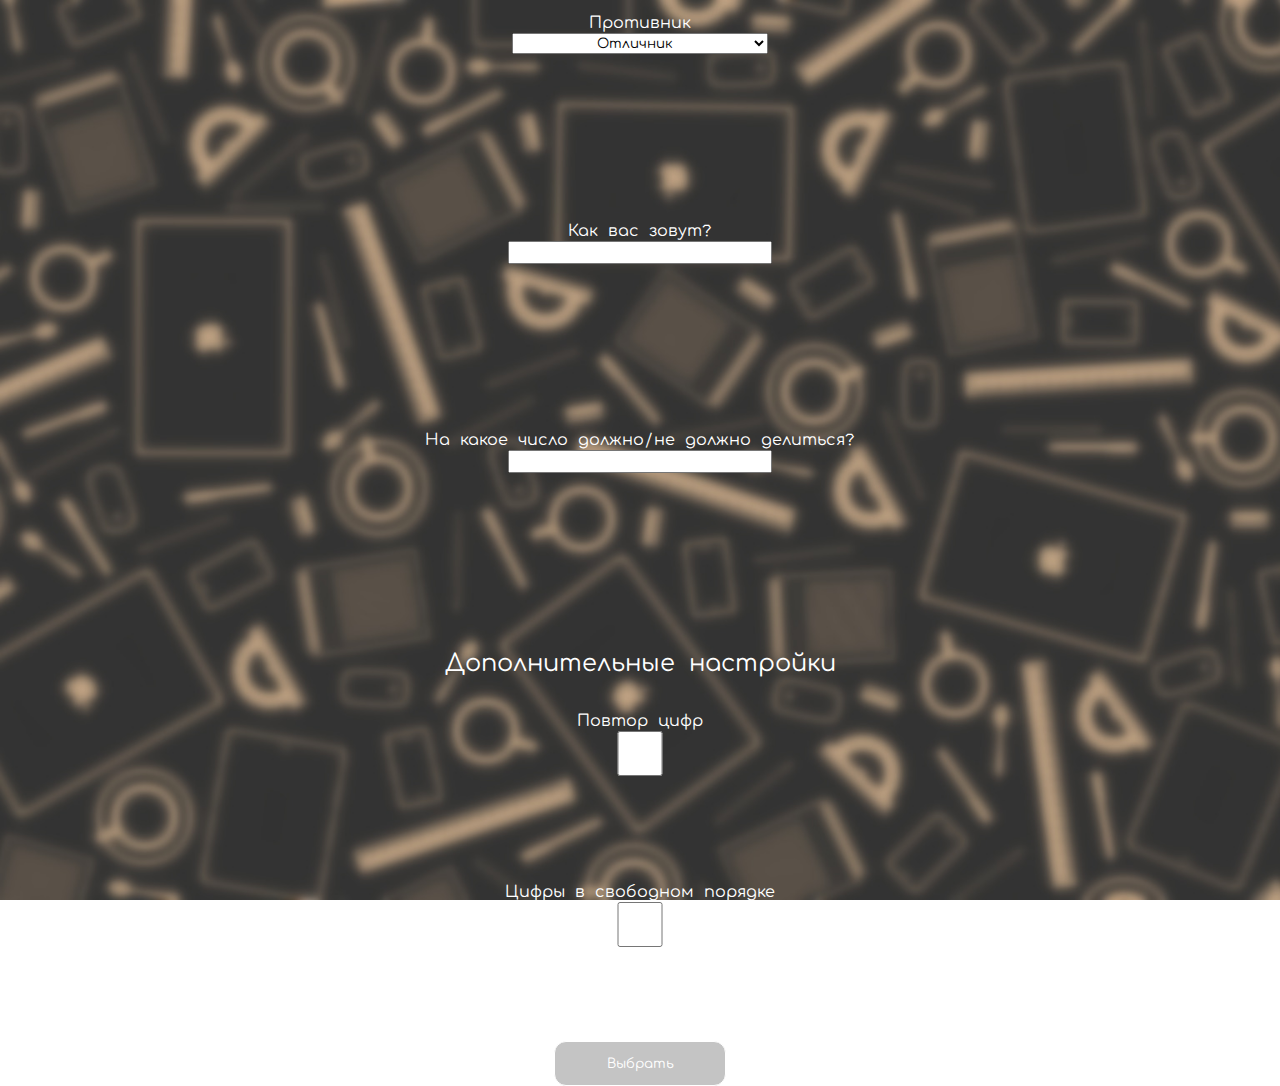
==== index.html @ cf6c7089 "Beta 1.0" ====
<!DOCTYPE html>
<html lang="ru">

<head>
    <link rel="preconnect" href="https://fonts.googleapis.com">
    <link rel="preconnect" href="https://fonts.gstatic.com" crossorigin>
    <link
        href="https://fonts.googleapis.com/css2?family=Comfortaa:wght@300..700&family=Kode+Mono:wght@400..700&display=swap"
        rel="stylesheet">
    <link rel="stylesheet" href="./css/style.css">
    <link rel="stylesheet" href="./css/index.css">
    <meta charset="UTF-8">
    <meta name="viewport" content="width=device-width, initial-scale=1.0">
    <title>Выберите режим игры</title>
</head>

<body>
    <div class="form">
        <label for="difficulty">Противник</label>
        <select name="difficulty" required id="difficulty">
            <option value="easy">Отличник</option>
            <option value="normal">Олимпиадник</option>
            <option value="hard">Учитель</option>
        </select>
        <label for="name">Как вас зовут?</label>
        <input required type="text" autocomplete="name" value="Guest" id="name">
        <label for="divide">На какое число должно/не должно делиться?</label>
        <input required type="number" id="divide" value="9" min="2" max="9">
        <div class="form__addit">
            <h2>Дополнительные настройки</h2>
            <label for="repeat">Повтор цифр</label>
            <input type="checkbox" name="repeat" id="repeat">
            <label for="freeOrder">Цифры в свободном порядке</label>
            <input type="checkbox" name="freeOrder" id="freeOrder">
        </div>
        <button>Выбрать</button>
        <script src="./js/startPage.js"></script>
    </div>
</body>

</html>
---- css/style.css ----
* {
    font-family: "Kode Mono", "Comfortaa";
    font-optical-sizing: auto;
    font-weight: 400;
    color: white;
    font-style: normal;
}

body {
    position: absolute;
    overflow-x: hidden;
    left: 0;
    height: 100vh;
    width: 100vw;
    background-image: url(../img/bg.jpg);
    background-position: center;
    top: 0;
    background-repeat: no-repeat;
    background-attachment: fixed;
    background-size: cover;
    margin: 0;
    max-height: 100vh;
    padding: 0;
}


h1 {
    font-size: 1em;
}

button {
    background: rgba(0, 0, 0, 0.233);
    border: white 1px solid;
    padding: 2% 8%;
    color: white;
    margin-top: 0;
    border-radius: 12px;
}
---- css/index.css ----
.form {
    min-height: 100vh;
    margin: auto;
    display: flex;
    flex-direction: column;
    width: 50vw;
    justify-content: center;
    align-items: center;
    text-align: center;
}

.form input, .form select {
    width: 40%;
    height: 5%;
    text-align: center;
    margin: 0 0 24% 0;
}

.form label {
    color: white;
    margin-top: 12px;
    margin-bottom: 0;
}

.form__addit {
    display: flex;
    justify-content: center;
    align-items: center;
    flex-direction: column;
}

.form__addit input {
    height: 5vh;
}

select *, select {
    color: black;
}



.form__addit h2 {
    align-self: center;
    clear: both;
    display: block;
    justify-self: center;
}

@media (max-width: 768px) {
    .form {
        width: 100vw;
    }
    .form input, .form select {
        width: 80%;
    }
}
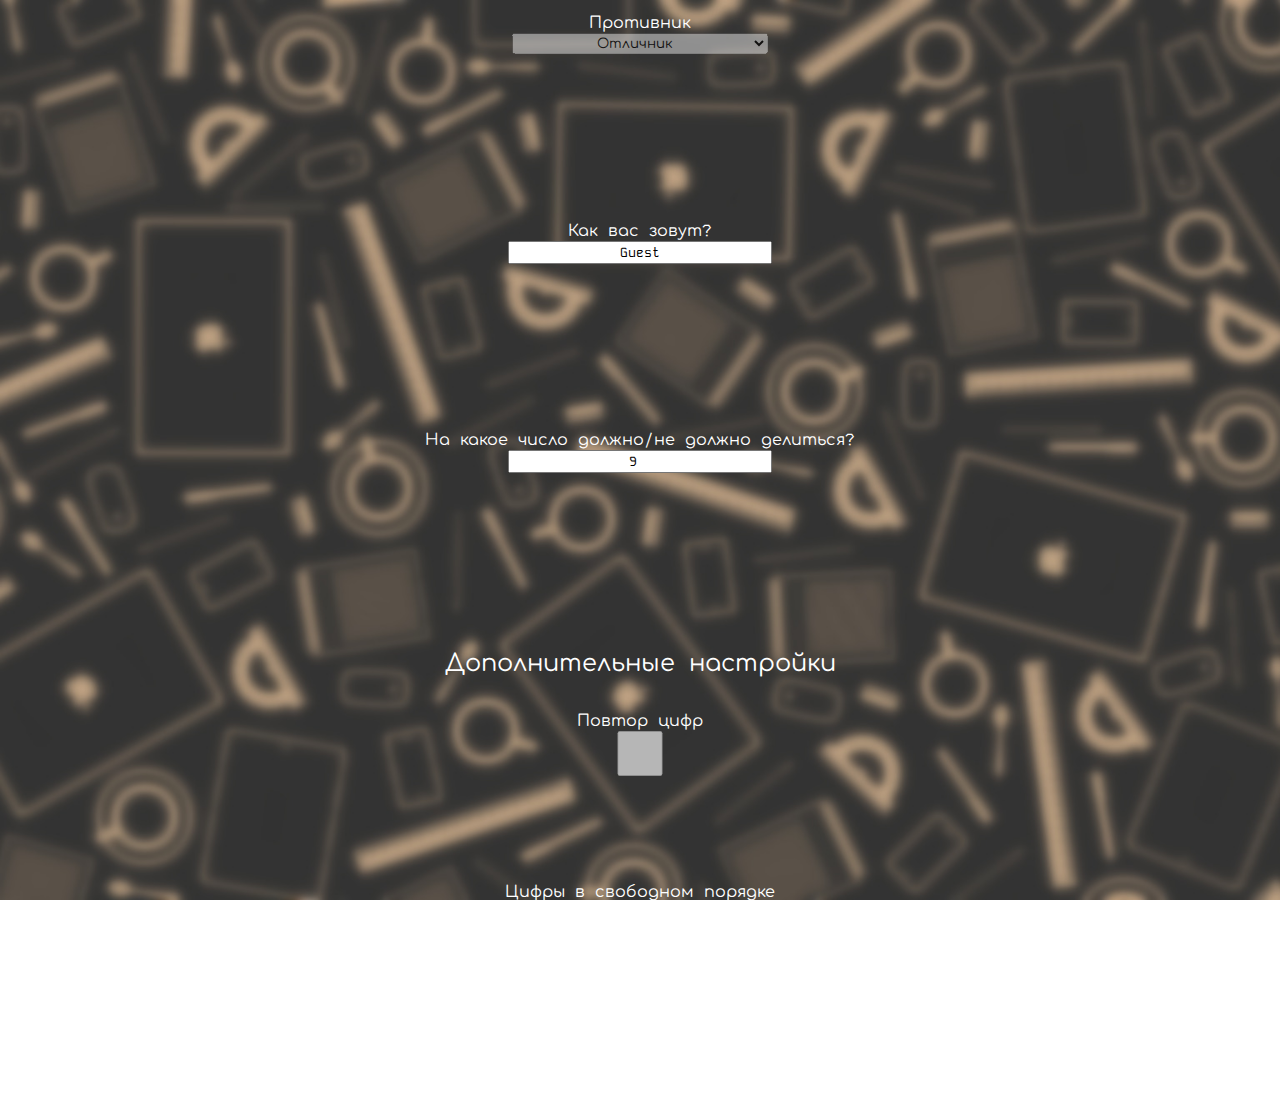
==== commit f59ba754: "Add files via upload" ====
--- a/index.html
+++ b/index.html
@@ -1,41 +1,41 @@
-<!DOCTYPE html>
-<html lang="ru">
-
-<head>
-    <link rel="preconnect" href="https://fonts.googleapis.com">
-    <link rel="preconnect" href="https://fonts.gstatic.com" crossorigin>
-    <link
-        href="https://fonts.googleapis.com/css2?family=Comfortaa:wght@300..700&family=Kode+Mono:wght@400..700&display=swap"
-        rel="stylesheet">
-    <link rel="stylesheet" href="./css/style.css">
-    <link rel="stylesheet" href="./css/index.css">
-    <meta charset="UTF-8">
-    <meta name="viewport" content="width=device-width, initial-scale=1.0">
-    <title>Выберите режим игры</title>
-</head>
-
-<body>
-    <div class="form">
-        <label for="difficulty">Противник</label>
-        <select name="difficulty" required id="difficulty">
-            <option value="easy">Отличник</option>
-            <option value="normal">Олимпиадник</option>
-            <option value="hard">Учитель</option>
-        </select>
-        <label for="name">Как вас зовут?</label>
-        <input required type="text" autocomplete="name" value="Guest" id="name">
-        <label for="divide">На какое число должно/не должно делиться?</label>
-        <input required type="number" id="divide" value="9" min="2" max="9">
-        <div class="form__addit">
-            <h2>Дополнительные настройки</h2>
-            <label for="repeat">Повтор цифр</label>
-            <input type="checkbox" name="repeat" id="repeat">
-            <label for="freeOrder">Цифры в свободном порядке</label>
-            <input type="checkbox" name="freeOrder" id="freeOrder">
-        </div>
-        <button>Выбрать</button>
-        <script src="./js/startPage.js"></script>
-    </div>
-</body>
-
+<!DOCTYPE html>
+<html lang="ru">
+
+<head>
+    <link rel="preconnect" href="https://fonts.googleapis.com">
+    <link rel="preconnect" href="https://fonts.gstatic.com" crossorigin>
+    <link
+        href="https://fonts.googleapis.com/css2?family=Comfortaa:wght@300..700&family=Kode+Mono:wght@400..700&display=swap"
+        rel="stylesheet">
+    <link rel="stylesheet" href="./css/style.css">
+    <link rel="stylesheet" href="./css/index.css">
+    <meta charset="UTF-8">
+    <meta name="viewport" content="width=device-width, initial-scale=1.0">
+    <title>Выберите режим игры</title>
+</head>
+
+<body>
+    <div class="form">
+        <label for="difficulty">Противник</label>
+        <select name="difficulty" disabled required id="difficulty">
+            <option value="easy">Отличник</option>
+            <option value="normal">Олимпиадник</option>
+            <option value="hard">Учитель</option>
+        </select>
+        <label for="name">Как вас зовут?</label>
+        <input required type="text" autocomplete="name" value="Guest" id="name">
+        <label for="divide">На какое число должно/не должно делиться?</label>
+        <input required type="number" id="divide" value="9" min="2" max="9">
+        <div class="form__addit">
+            <h2>Дополнительные настройки</h2>
+            <label for="repeat">Повтор цифр</label>
+            <input type="checkbox" disabled name="repeat" id="repeat">
+            <label for="freeOrder">Цифры в свободном порядке</label>
+            <input type="checkbox" disabled name="freeOrder" id="freeOrder">
+        </div>
+        <button>Выбрать</button>
+        <script src="./js/startPage.js"></script>
+    </div>
+</body>
+
 </html>--- a/css/style.css
+++ b/css/style.css
@@ -1,39 +1,42 @@
-* {
-    font-family: "Kode Mono", "Comfortaa";
-    font-optical-sizing: auto;
-    font-weight: 400;
-    color: white;
-    font-style: normal;
-}
-
-body {
-    position: absolute;
-    overflow-x: hidden;
-    left: 0;
-    height: 100vh;
-    width: 100vw;
-    background-image: url(../img/bg.jpg);
-    background-position: center;
-    top: 0;
-    background-repeat: no-repeat;
-    background-attachment: fixed;
-    background-size: cover;
-    margin: 0;
-    max-height: 100vh;
-    padding: 0;
-}
-
-
-h1 {
-    font-size: 1em;
-}
-
-button {
-    background: rgba(0, 0, 0, 0.233);
-    border: white 1px solid;
-    padding: 2% 8%;
-    color: white;
-    margin-top: 0;
-    border-radius: 12px;
-}
-
+* {
+    font-family: "Kode Mono", "Comfortaa";
+    font-optical-sizing: auto;
+    font-weight: 400;
+    color: white;
+    font-style: normal;
+    overflow-x: hidden;
+}
+
+body {
+    position: absolute;
+    left: 0;
+    height: 100vh;
+    width: 100vw;
+    background-image: url(../img/bg.jpg);
+    background-position: center;
+    top: 0;
+    background-repeat: no-repeat;
+    background-attachment: fixed;
+    background-size: cover;
+    margin: 0;
+    max-height: 100vh;
+    padding: 0;
+}
+
+select *, select, input {
+    color: black;
+}
+
+h1 {
+    font-size: 1em;
+}
+
+button {
+    background: rgba(0, 0, 0, 0.233);
+    border: white 1px solid;
+    padding: 2% 8%;
+    color: white;
+    margin-top: 0;
+    border-radius: 12px;
+}
+
--- a/css/index.css
+++ b/css/index.css
@@ -1,57 +1,59 @@
-.form {
-    min-height: 100vh;
-    margin: auto;
-    display: flex;
-    flex-direction: column;
-    width: 50vw;
-    justify-content: center;
-    align-items: center;
-    text-align: center;
-}
-
-.form input, .form select {
-    width: 40%;
-    height: 5%;
-    text-align: center;
-    margin: 0 0 24% 0;
-}
-
-.form label {
-    color: white;
-    margin-top: 12px;
-    margin-bottom: 0;
-}
-
-.form__addit {
-    display: flex;
-    justify-content: center;
-    align-items: center;
-    flex-direction: column;
-}
-
-.form__addit input {
-    height: 5vh;
-}
-
-select *, select {
-    color: black;
-}
-
-
-
-.form__addit h2 {
-    align-self: center;
-    clear: both;
-    display: block;
-    justify-self: center;
-}
-
-@media (max-width: 768px) {
-    .form {
-        width: 100vw;
-    }
-    .form input, .form select {
-        width: 80%;
-    }
-}
-
+.form {
+    min-height: 100vh;
+    margin: auto;
+    display: flex;
+    flex-direction: column;
+    width: 50vw;
+    justify-content: center;
+    align-items: center;
+    text-align: center;
+}
+
+.form input,
+.form select {
+    width: 40%;
+    height: 5%;
+    text-align: center;
+    margin: 0 0 24% 0;
+}
+
+.form label {
+    color: white;
+    margin-top: 12px;
+    margin-bottom: 0;
+}
+
+.form__addit {
+    display: flex;
+    justify-content: center;
+    align-items: center;
+    flex-direction: column;
+}
+
+.form__addit input {
+    height: 5vh;
+}
+
+.form button {
+    margin-bottom: 24px;
+}
+
+
+
+.form__addit h2 {
+    align-self: center;
+    clear: both;
+    display: block;
+    justify-self: center;
+}
+
+@media (max-width: 768px) {
+    .form {
+        width: 100vw;
+    }
+
+    .form input,
+    .form select {
+        width: 80%;
+    }
+}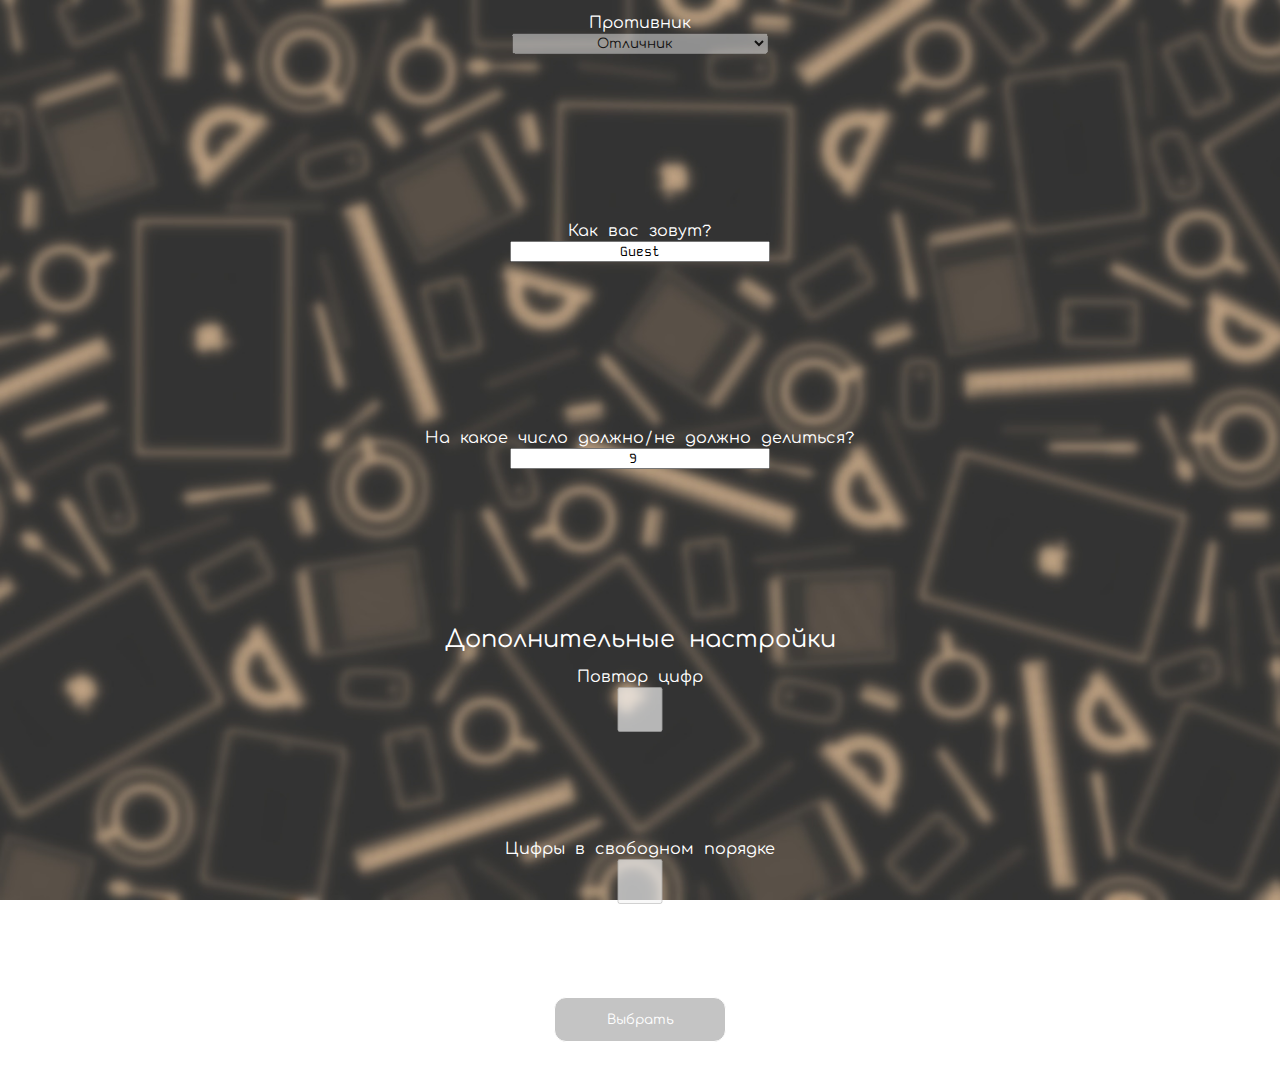
==== commit 804530c5: "Add files via upload" ====
--- a/index.html
+++ b/index.html
@@ -1,41 +1,40 @@
-<!DOCTYPE html>
-<html lang="ru">
-
-<head>
-    <link rel="preconnect" href="https://fonts.googleapis.com">
-    <link rel="preconnect" href="https://fonts.gstatic.com" crossorigin>
-    <link
-        href="https://fonts.googleapis.com/css2?family=Comfortaa:wght@300..700&family=Kode+Mono:wght@400..700&display=swap"
-        rel="stylesheet">
-    <link rel="stylesheet" href="./css/style.css">
-    <link rel="stylesheet" href="./css/index.css">
-    <meta charset="UTF-8">
-    <meta name="viewport" content="width=device-width, initial-scale=1.0">
-    <title>Выберите режим игры</title>
-</head>
-
-<body>
-    <div class="form">
-        <label for="difficulty">Противник</label>
-        <select name="difficulty" disabled required id="difficulty">
-            <option value="easy">Отличник</option>
-            <option value="normal">Олимпиадник</option>
-            <option value="hard">Учитель</option>
-        </select>
-        <label for="name">Как вас зовут?</label>
-        <input required type="text" autocomplete="name" value="Guest" id="name">
-        <label for="divide">На какое число должно/не должно делиться?</label>
-        <input required type="number" id="divide" value="9" min="2" max="9">
-        <div class="form__addit">
-            <h2>Дополнительные настройки</h2>
-            <label for="repeat">Повтор цифр</label>
-            <input type="checkbox" disabled name="repeat" id="repeat">
-            <label for="freeOrder">Цифры в свободном порядке</label>
-            <input type="checkbox" disabled name="freeOrder" id="freeOrder">
-        </div>
-        <button>Выбрать</button>
-        <script src="./js/startPage.js"></script>
-    </div>
-</body>
-
-</html>+
+<!DOCTYPE html>
+<html lang="ru">
+
+<head>
+    <link rel="preconnect" href="https://fonts.googleapis.com">
+    <link rel="preconnect" href="https://fonts.gstatic.com" crossorigin>
+    <link
+        href="https://fonts.googleapis.com/css2?family=Comfortaa:wght@300..700&family=Kode+Mono:wght@400..700&display=swap"
+        rel="stylesheet">
+    <link rel="stylesheet" href="./css/style.css">
+    <link rel="stylesheet" href="./css/index.css">
+    <meta charset="UTF-8">
+    <meta name="viewport" content="width=device-width, initial-scale=1.0">
+    <title>Выберите режим игры</title>
+</head>
+
+<body>
+    <div class="form">
+        <label for="difficulty">Противник</label>
+        <select name="difficulty" disabled required id="difficulty">
+            <option value="easy">Отличник</option>
+            <option value="normal">Олимпиадник</option>
+            <option value="hard">Учитель</option>
+        </select>
+        <label for="name">Как вас зовут?</label>
+        <input required type="text" autocomplete="name" value="Guest" id="name">
+        <label for="divide">На какое число должно/не должно делиться?</label>
+        <input required type="number" id="divide" value="9" min="2" max="9">
+        <div class="form__addit">
+            <h2>Дополнительные настройки</h2>
+            <label for="repeat">Повтор цифр</label>
+            <input type="checkbox" disabled name="repeat" id="repeat">
+            <label for="freeOrder">Цифры в свободном порядке</label>
+            <input type="checkbox" disabled name="freeOrder" id="freeOrder">
+        </div>
+        <button>Выбрать</button>
+        <script src="./js/startPage.js"></script>
+    </div>
+</body>--- a/css/style.css
+++ b/css/style.css
@@ -1,42 +1,88 @@
-* {
-    font-family: "Kode Mono", "Comfortaa";
-    font-optical-sizing: auto;
-    font-weight: 400;
-    color: white;
-    font-style: normal;
-    overflow-x: hidden;
-}
-
-body {
-    position: absolute;
-    left: 0;
-    height: 100vh;
-    width: 100vw;
-    background-image: url(../img/bg.jpg);
-    background-position: center;
-    top: 0;
-    background-repeat: no-repeat;
-    background-attachment: fixed;
-    background-size: cover;
-    margin: 0;
-    max-height: 100vh;
-    padding: 0;
-}
-
-select *, select, input {
-    color: black;
-}
-
-h1 {
-    font-size: 1em;
-}
-
-button {
-    background: rgba(0, 0, 0, 0.233);
-    border: white 1px solid;
-    padding: 2% 8%;
-    color: white;
-    margin-top: 0;
-    border-radius: 12px;
-}
-
+
+* {
+    font-family: "Kode Mono", "Comfortaa";
+    font-optical-sizing: auto;
+    font-weight: 400;
+    color: white;
+    margin: 0;
+    padding: 0;
+    font-style: normal;
+}
+
+body {
+    position: absolute;
+    left: 0;
+    height: 100vh;
+    width: 100vw;
+    background-image: url(../img/bg.jpg);
+    background-position: center;
+    top: 0;
+    background-repeat: no-repeat;
+    background-attachment: fixed;
+    background-size: cover;
+    margin: 0;
+    max-height: 100vh;
+    padding: 0;
+}
+
+select *, select, input {
+    color: black;
+}
+
+h1 {
+    font-size: 1em;
+}
+
+button {
+    background: rgba(0, 0, 0, 0.233);
+    border: white 1px solid;
+    padding: 2% 8%;
+    color: white;
+    margin-top: 0;
+    border-radius: 12px;
+}
+
+
+* {
+    font-family: "Kode Mono", "Comfortaa";
+    font-optical-sizing: auto;
+    font-weight: 400;
+    color: white;
+    margin: 0;
+    padding: 0;
+    font-style: normal;
+}
+
+body {
+    position: absolute;
+    left: 0;
+    height: 100vh;
+    width: 100vw;
+    background-image: url(../img/bg.jpg);
+    background-position: center;
+    top: 0;
+    background-repeat: no-repeat;
+    background-attachment: fixed;
+    background-size: cover;
+    margin: 0;
+    max-height: 100vh;
+    padding: 0;
+}
+
+select *, select, input {
+    color: black;
+}
+
+h1 {
+    font-size: 1em;
+}
+
+button {
+    background: rgba(0, 0, 0, 0.233);
+    border: white 1px solid;
+    padding: 2% 8%;
+    color: white;
+    margin-top: 0;
+    border-radius: 12px;
+}
+
--- a/css/index.css
+++ b/css/index.css
@@ -1,59 +1,61 @@
-.form {
-    min-height: 100vh;
-    margin: auto;
-    display: flex;
-    flex-direction: column;
-    width: 50vw;
-    justify-content: center;
-    align-items: center;
-    text-align: center;
-}
-
-.form input,
-.form select {
-    width: 40%;
-    height: 5%;
-    text-align: center;
-    margin: 0 0 24% 0;
-}
-
-.form label {
-    color: white;
-    margin-top: 12px;
-    margin-bottom: 0;
-}
-
-.form__addit {
-    display: flex;
-    justify-content: center;
-    align-items: center;
-    flex-direction: column;
-}
-
-.form__addit input {
-    height: 5vh;
-}
-
-.form button {
-    margin-bottom: 24px;
-}
-
-
-
-.form__addit h2 {
-    align-self: center;
-    clear: both;
-    display: block;
-    justify-self: center;
-}
-
-@media (max-width: 768px) {
-    .form {
-        width: 100vw;
-    }
-
-    .form input,
-    .form select {
-        width: 80%;
-    }
-}+
+.form {
+    min-height: 100vh;
+    margin: auto;
+    display: flex;
+    flex-direction: column;
+    width: 50vw;
+    justify-content: center;
+    align-items: center;
+    text-align: center;
+}
+
+.form input,
+.form select {
+    width: 40%;
+    height: 5%;
+    text-align: center;
+    margin: 0 0 24% 0;
+}
+
+.form label {
+    color: white;
+    margin-top: 12px;
+    margin-bottom: 0;
+}
+
+.form__addit {
+    display: flex;
+    justify-content: center;
+    align-items: center;
+    flex-direction: column;
+}
+
+.form__addit input {
+    height: 5vh;
+}
+
+.form button {
+    margin-bottom: 24px;
+}
+
+
+
+.form__addit h2 {
+    align-self: center;
+    clear: both;
+    display: block;
+    justify-self: center;
+}
+
+@media (max-width: 768px) {
+    .form {
+        width: 100vw;
+        margin: 0;
+    }
+
+    .form input,
+    .form select {
+        width: 80%;
+    }
+}
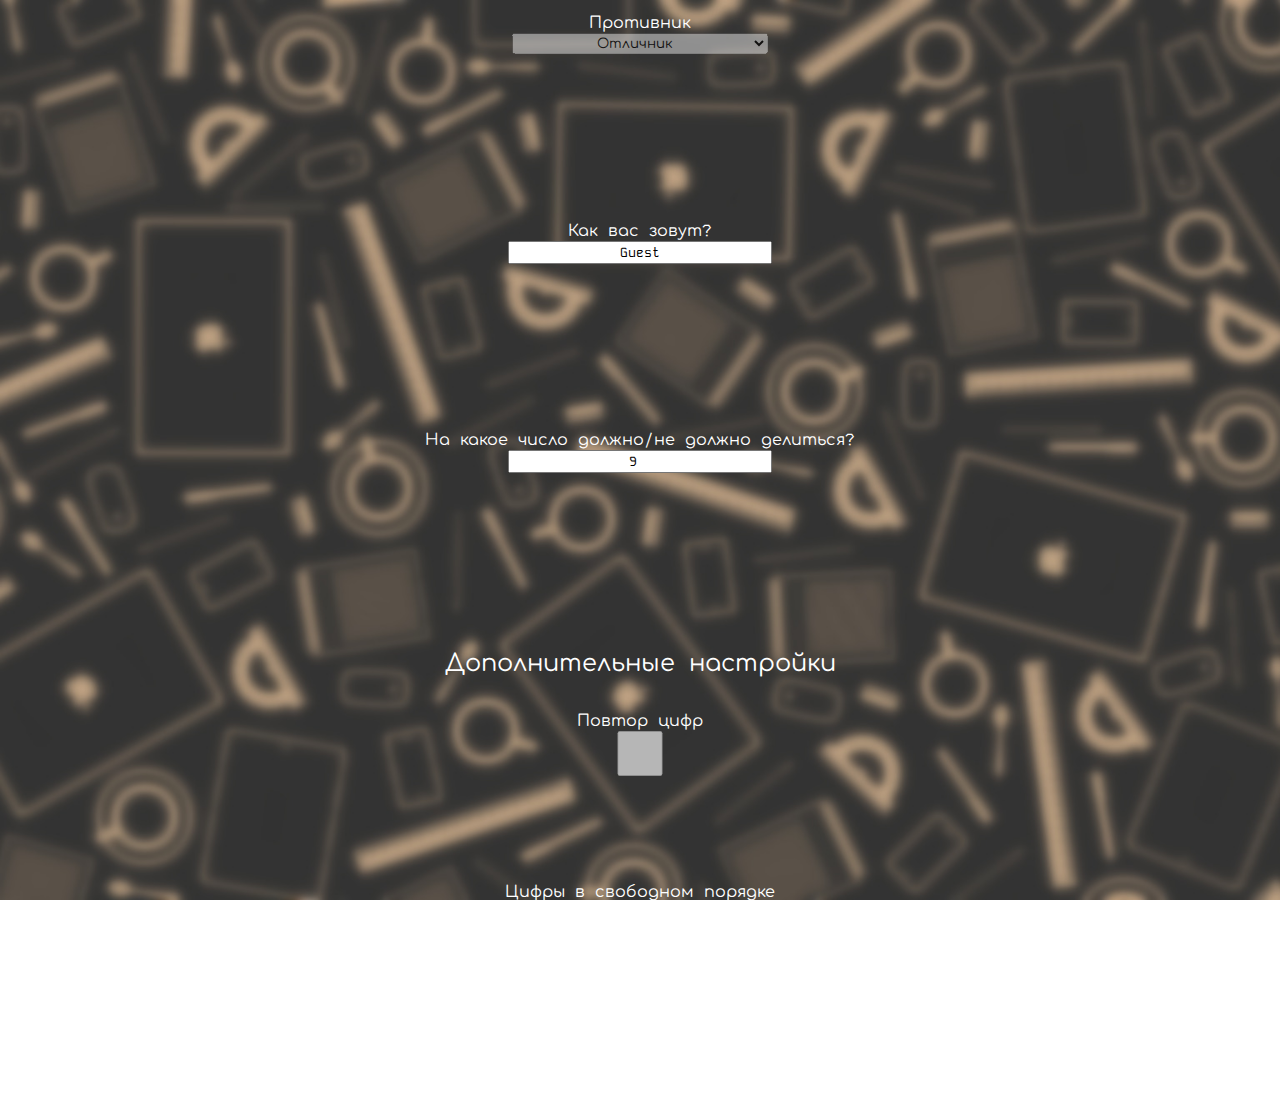
==== commit 117e434a: "MathCabinet Vers" ====
--- a/index.html
+++ b/index.html
@@ -1,40 +1,45 @@
-
-<!DOCTYPE html>
-<html lang="ru">
-
-<head>
-    <link rel="preconnect" href="https://fonts.googleapis.com">
-    <link rel="preconnect" href="https://fonts.gstatic.com" crossorigin>
-    <link
-        href="https://fonts.googleapis.com/css2?family=Comfortaa:wght@300..700&family=Kode+Mono:wght@400..700&display=swap"
-        rel="stylesheet">
-    <link rel="stylesheet" href="./css/style.css">
-    <link rel="stylesheet" href="./css/index.css">
-    <meta charset="UTF-8">
-    <meta name="viewport" content="width=device-width, initial-scale=1.0">
-    <title>Выберите режим игры</title>
-</head>
-
-<body>
-    <div class="form">
-        <label for="difficulty">Противник</label>
-        <select name="difficulty" disabled required id="difficulty">
-            <option value="easy">Отличник</option>
-            <option value="normal">Олимпиадник</option>
-            <option value="hard">Учитель</option>
-        </select>
-        <label for="name">Как вас зовут?</label>
-        <input required type="text" autocomplete="name" value="Guest" id="name">
-        <label for="divide">На какое число должно/не должно делиться?</label>
-        <input required type="number" id="divide" value="9" min="2" max="9">
-        <div class="form__addit">
-            <h2>Дополнительные настройки</h2>
-            <label for="repeat">Повтор цифр</label>
-            <input type="checkbox" disabled name="repeat" id="repeat">
-            <label for="freeOrder">Цифры в свободном порядке</label>
-            <input type="checkbox" disabled name="freeOrder" id="freeOrder">
-        </div>
-        <button>Выбрать</button>
-        <script src="./js/startPage.js"></script>
-    </div>
-</body>+<!DOCTYPE html>
+<html lang="ru">
+
+<head>
+    <link rel="preconnect" href="https://fonts.googleapis.com">
+    <link rel="preconnect" href="https://fonts.gstatic.com" crossorigin>
+    <link
+        href="https://fonts.googleapis.com/css2?family=Comfortaa:wght@300..700&family=Kode+Mono:wght@400..700&display=swap"
+        rel="stylesheet">
+    <link rel="stylesheet" href="./css/style.css">
+    <link rel="stylesheet" href="./css/index.css">
+    <meta charset="UTF-8">
+    <meta name="viewport" content="width=device-width, initial-scale=1.0">
+    <title>Выберите режим игры</title>
+</head>
+
+<body>
+    <div class="form">
+        <label for="difficulty">Противник</label>
+        <select name="difficulty" disabled required id="difficulty">
+            <option value="easy">Отличник</option>
+            <option value="normal">Олимпиадник</option>
+            <option value="hard">Учитель</option>
+        </select>
+        <label for="name">Как вас зовут?</label>
+        <input required type="text" autocomplete="name" value="Guest" id="name">
+        <label for="divide">На какое число должно/не должно делиться?</label>
+        <input required type="number" id="divide" value="9" min="2" max="9">
+        <div class="form__addit">
+            <h2>Дополнительные настройки</h2>
+            <label for="repeat">Повтор цифр</label>
+            <input type="checkbox" disabled name="repeat" id="repeat">
+            <label for="freeOrder">Цифры в свободном порядке</label>
+            <input type="checkbox" disabled name="freeOrder" id="freeOrder">
+        </div>
+        <button>Выбрать</button>
+        <div class="custom-alert" id="customAlert">
+            <p id="alert__text">This is a custom alert message!</p>
+            <button onclick="hideAlert()">OK</button>
+        </div>
+        <script src="./js/startPage.js"></script>
+    </div>
+</body>
+
+</html>--- a/css/style.css
+++ b/css/style.css
@@ -1,88 +1,89 @@
-
-* {
-    font-family: "Kode Mono", "Comfortaa";
-    font-optical-sizing: auto;
-    font-weight: 400;
-    color: white;
-    margin: 0;
-    padding: 0;
-    font-style: normal;
-}
-
-body {
-    position: absolute;
-    left: 0;
-    height: 100vh;
-    width: 100vw;
-    background-image: url(../img/bg.jpg);
-    background-position: center;
-    top: 0;
-    background-repeat: no-repeat;
-    background-attachment: fixed;
-    background-size: cover;
-    margin: 0;
-    max-height: 100vh;
-    padding: 0;
-}
-
-select *, select, input {
-    color: black;
-}
-
-h1 {
-    font-size: 1em;
-}
-
-button {
-    background: rgba(0, 0, 0, 0.233);
-    border: white 1px solid;
-    padding: 2% 8%;
-    color: white;
-    margin-top: 0;
-    border-radius: 12px;
-}
-
-
-* {
-    font-family: "Kode Mono", "Comfortaa";
-    font-optical-sizing: auto;
-    font-weight: 400;
-    color: white;
-    margin: 0;
-    padding: 0;
-    font-style: normal;
-}
-
-body {
-    position: absolute;
-    left: 0;
-    height: 100vh;
-    width: 100vw;
-    background-image: url(../img/bg.jpg);
-    background-position: center;
-    top: 0;
-    background-repeat: no-repeat;
-    background-attachment: fixed;
-    background-size: cover;
-    margin: 0;
-    max-height: 100vh;
-    padding: 0;
-}
-
-select *, select, input {
-    color: black;
-}
-
-h1 {
-    font-size: 1em;
-}
-
-button {
-    background: rgba(0, 0, 0, 0.233);
-    border: white 1px solid;
-    padding: 2% 8%;
-    color: white;
-    margin-top: 0;
-    border-radius: 12px;
-}
-
+* {
+    font-family: "Kode Mono", "Comfortaa";
+    font-optical-sizing: auto;
+    font-weight: 400;
+    color: white;
+    font-style: normal;
+    overflow-x: hidden;
+}
+
+.custom-alert {
+    display: none;
+    position: fixed;
+    top: 50%;
+    left: 50%;
+    transform: translate(-50%, -50%);
+    padding: 20px;
+    width: 300px;
+    /* Установим ширину алерта */
+    background-color: #ffffff;
+    border-radius: 10px;
+    box-shadow: 0 4px 6px rgba(0, 0, 0, 0.1);
+    /* Adding box shadow */
+    text-align: center;
+    transition: all 0.3s;
+    /* Добавим плавный переход для всех свойств */
+}
+
+.custom-alert p {
+    margin: 0 0 10px;
+    color: #333333;
+    font-size: 16px;
+}
+
+.custom-alert button {
+    padding: 10px 20px;
+    background-color: #007bff;
+    color: #ffffff;
+    border: none;
+    border-radius: 5px;
+    cursor: pointer;
+    font-size: 16px;
+    margin-top: 15px;
+    transition: color 0.3s;
+    /* Плавное изменение цвета текста */
+}
+
+.custom-alert button:hover {
+    background-color: #0056b3;
+}
+
+.custom-alert button:active {
+    color: #ffffff;
+    /* Изменяем цвет текста при нажатии */
+}
+
+body {
+    position: absolute;
+    left: 0;
+    height: 100vh;
+    width: 100vw;
+    background-image: url(../img/bg.jpg);
+    background-position: center;
+    top: 0;
+    background-repeat: no-repeat;
+    background-attachment: fixed;
+    background-size: cover;
+    margin: 0;
+    max-height: 100vh;
+    padding: 0;
+}
+
+select *,
+select,
+input {
+    color: black;
+}
+
+h1 {
+    font-size: 1em;
+}
+
+button {
+    background: rgba(0, 0, 0, 0.233);
+    border: white 1px solid;
+    padding: 2% 8%;
+    color: white;
+    margin-top: 0;
+    border-radius: 12px;
+}--- a/css/index.css
+++ b/css/index.css
@@ -1,61 +1,59 @@
-
-.form {
-    min-height: 100vh;
-    margin: auto;
-    display: flex;
-    flex-direction: column;
-    width: 50vw;
-    justify-content: center;
-    align-items: center;
-    text-align: center;
-}
-
-.form input,
-.form select {
-    width: 40%;
-    height: 5%;
-    text-align: center;
-    margin: 0 0 24% 0;
-}
-
-.form label {
-    color: white;
-    margin-top: 12px;
-    margin-bottom: 0;
-}
-
-.form__addit {
-    display: flex;
-    justify-content: center;
-    align-items: center;
-    flex-direction: column;
-}
-
-.form__addit input {
-    height: 5vh;
-}
-
-.form button {
-    margin-bottom: 24px;
-}
-
-
-
-.form__addit h2 {
-    align-self: center;
-    clear: both;
-    display: block;
-    justify-self: center;
-}
-
-@media (max-width: 768px) {
-    .form {
-        width: 100vw;
-        margin: 0;
-    }
-
-    .form input,
-    .form select {
-        width: 80%;
-    }
-}
+.form {
+    min-height: 100vh;
+    margin: auto;
+    display: flex;
+    flex-direction: column;
+    width: 50vw;
+    justify-content: center;
+    align-items: center;
+    text-align: center;
+}
+
+.form input,
+.form select {
+    width: 40%;
+    height: 5%;
+    text-align: center;
+    margin: 0 0 24% 0;
+}
+
+.form label {
+    color: white;
+    margin-top: 12px;
+    margin-bottom: 0;
+}
+
+.form__addit {
+    display: flex;
+    justify-content: center;
+    align-items: center;
+    flex-direction: column;
+}
+
+.form__addit input {
+    height: 5vh;
+}
+
+.form button {
+    margin-bottom: 24px;
+}
+
+
+
+.form__addit h2 {
+    align-self: center;
+    clear: both;
+    display: block;
+    justify-self: center;
+}
+
+@media (max-width: 768px) {
+    .form {
+        width: 100vw;
+    }
+
+    .form input,
+    .form select {
+        width: 80%;
+    }
+}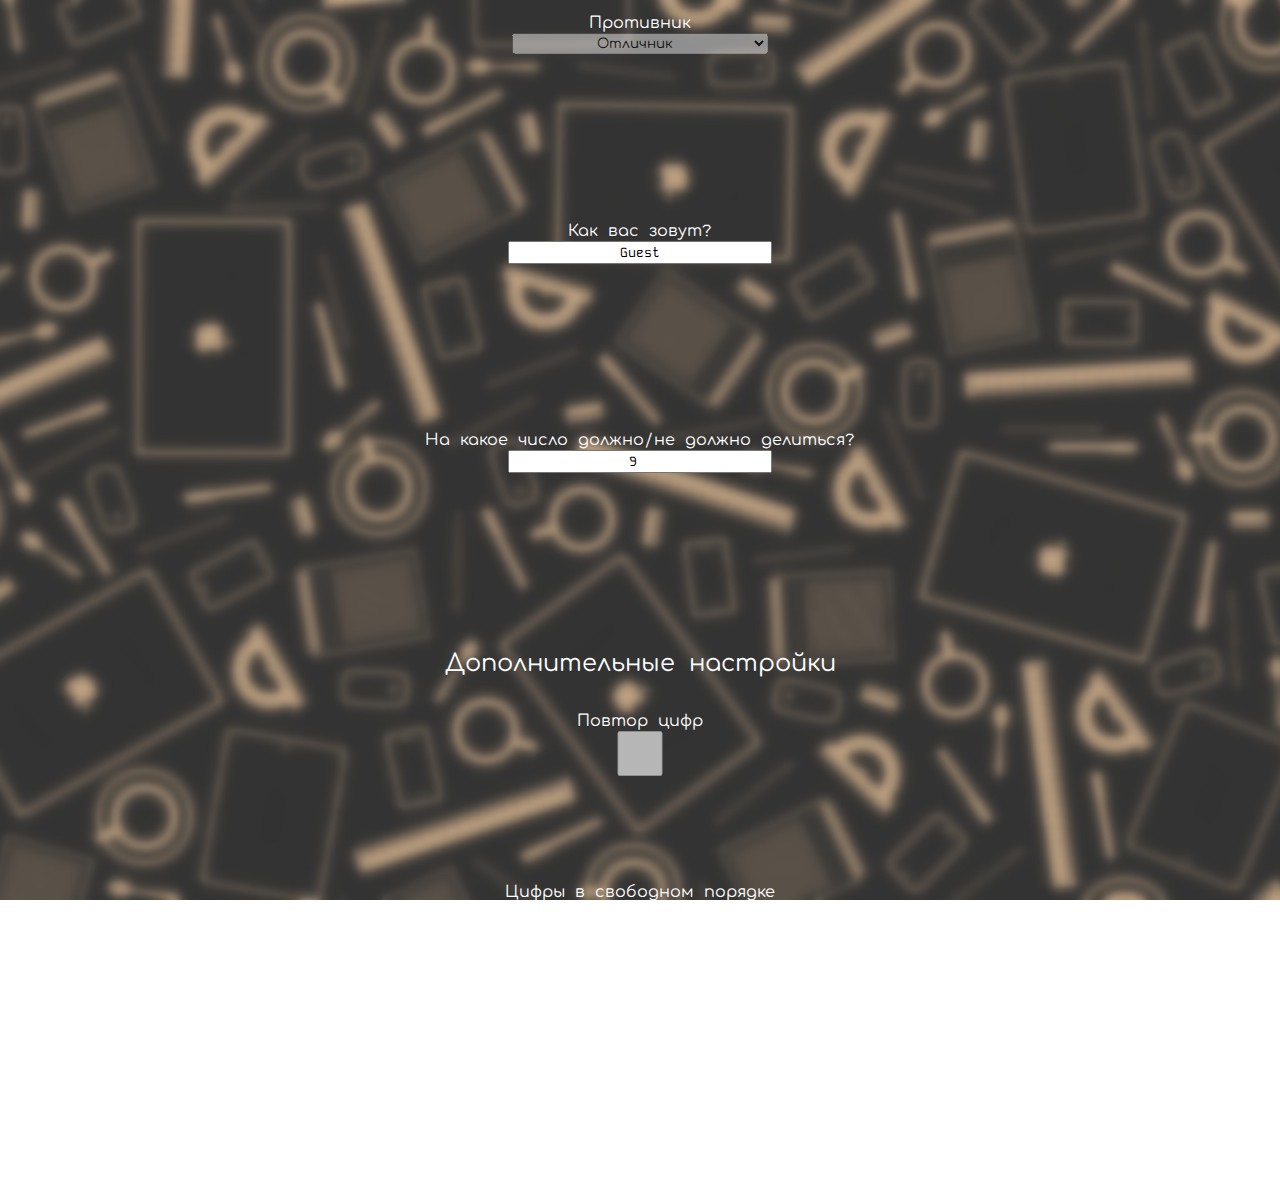
==== commit 5f233b4d: "update" ====
--- a/index.html
+++ b/index.html
@@ -11,7 +11,7 @@
     <link rel="stylesheet" href="./css/index.css">
     <meta charset="UTF-8">
     <meta name="viewport" content="width=device-width, initial-scale=1.0">
-    <title>Выберите режим игры</title>
+    <title>Выберите режим игры!</title>
 </head>
 
 <body>
@@ -25,7 +25,7 @@
         <label for="name">Как вас зовут?</label>
         <input required type="text" autocomplete="name" value="Guest" id="name">
         <label for="divide">На какое число должно/не должно делиться?</label>
-        <input required type="number" id="divide" value="9" min="2" max="9">
+        <input oninput="document.getElementById('num1').innerHTML = this.value; document.getElementById('num2').innerHTML = this.value" required type="number" id="divide" value="9" min="2" max="9">
         <div class="form__addit">
             <h2>Дополнительные настройки</h2>
             <label for="repeat">Повтор цифр</label>
@@ -33,6 +33,10 @@
             <label for="freeOrder">Цифры в свободном порядке</label>
             <input type="checkbox" disabled name="freeOrder" id="freeOrder">
         </div>
+        <p>
+            Ваша цель, чтобы ответ делился на <span id="num1">это число</span> <br>   
+            Цель бота, чтобы ответ <b>не</b> делился на <span id="num2">это число</span>
+        </p>
         <button>Выбрать</button>
         <div class="custom-alert" id="customAlert">
             <p id="alert__text">This is a custom alert message!</p>
--- a/css/style.css
+++ b/css/style.css
@@ -8,11 +8,11 @@
 }
 
 .custom-alert {
-    display: none;
+    visibility: hidden;
     position: fixed;
     top: 50%;
     left: 50%;
-    transform: translate(-50%, -50%);
+    transform: translate(-50%, -100vh);
     padding: 20px;
     width: 300px;
     /* Установим ширину алерта */
@@ -21,8 +21,15 @@
     box-shadow: 0 4px 6px rgba(0, 0, 0, 0.1);
     /* Adding box shadow */
     text-align: center;
-    transition: all 0.3s;
+    transition: all 0.7s;
+    transition-timing-function: cubic-bezier(0.8, -0.02, 0, 1.63);
     /* Добавим плавный переход для всех свойств */
+}
+
+.custom-alert_active {
+    visibility: visible;
+    transform: translate(-50%, -50%);
+    
 }
 
 .custom-alert p {
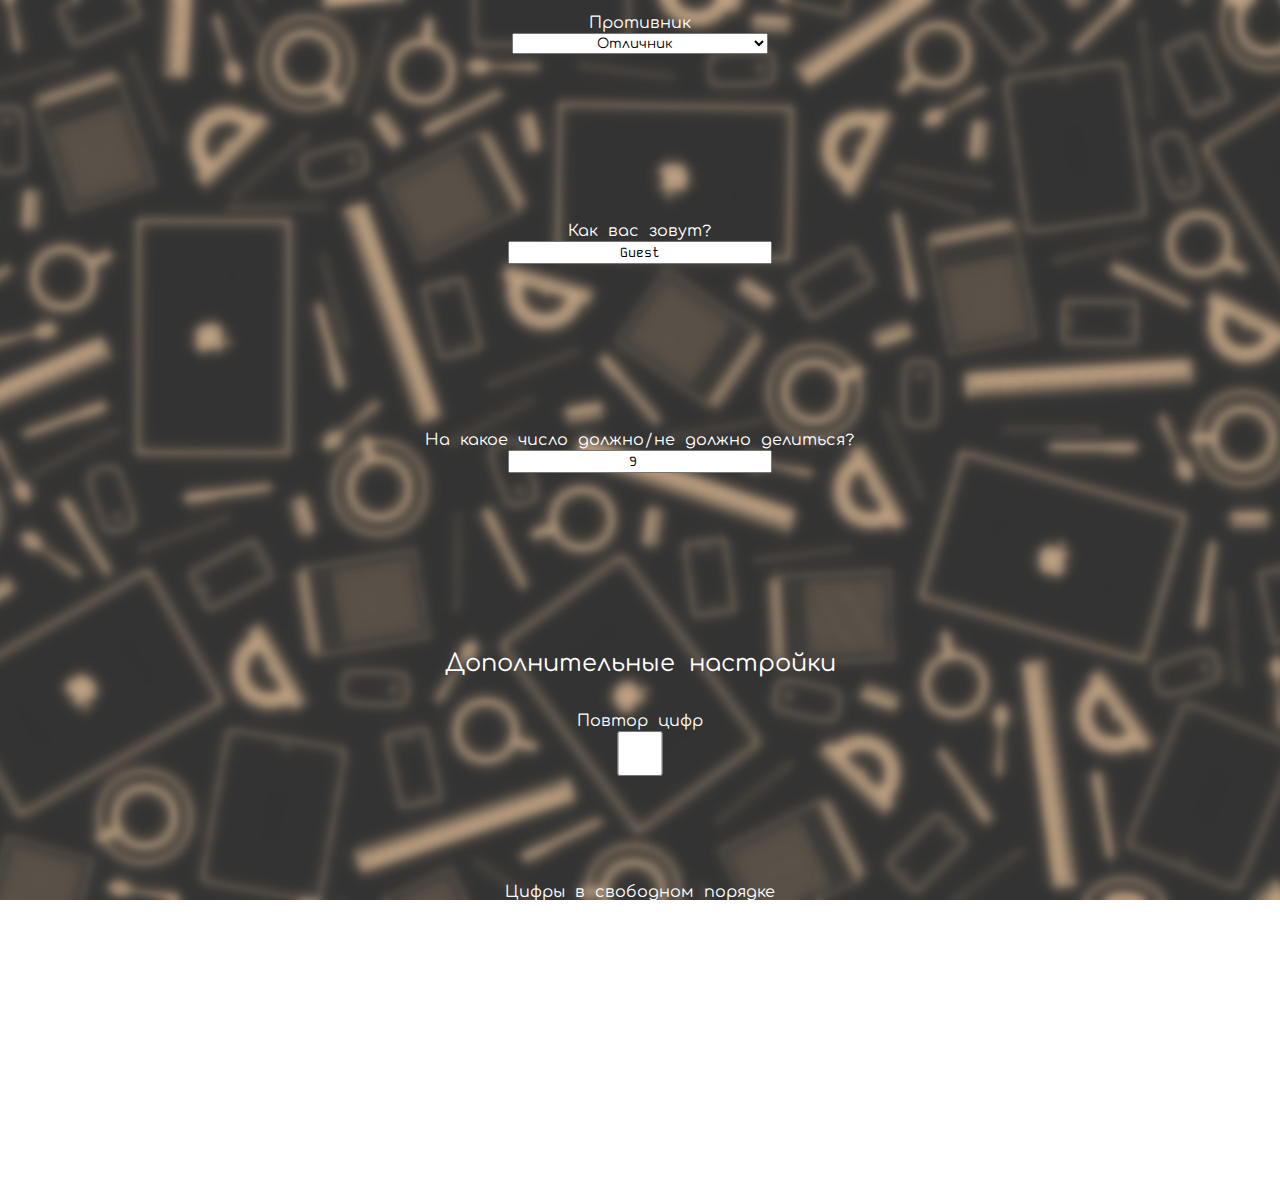
==== commit 210c770c: "Add files via upload" ====
--- a/index.html
+++ b/index.html
@@ -17,7 +17,7 @@
 <body>
     <div class="form">
         <label for="difficulty">Противник</label>
-        <select name="difficulty" disabled required id="difficulty">
+        <select name="difficulty" required id="difficulty">
             <option value="easy">Отличник</option>
             <option value="normal">Олимпиадник</option>
             <option value="hard">Учитель</option>
@@ -29,7 +29,7 @@
         <div class="form__addit">
             <h2>Дополнительные настройки</h2>
             <label for="repeat">Повтор цифр</label>
-            <input type="checkbox" disabled name="repeat" id="repeat">
+            <input type="checkbox" name="repeat" id="repeat">
             <label for="freeOrder">Цифры в свободном порядке</label>
             <input type="checkbox" disabled name="freeOrder" id="freeOrder">
         </div>
